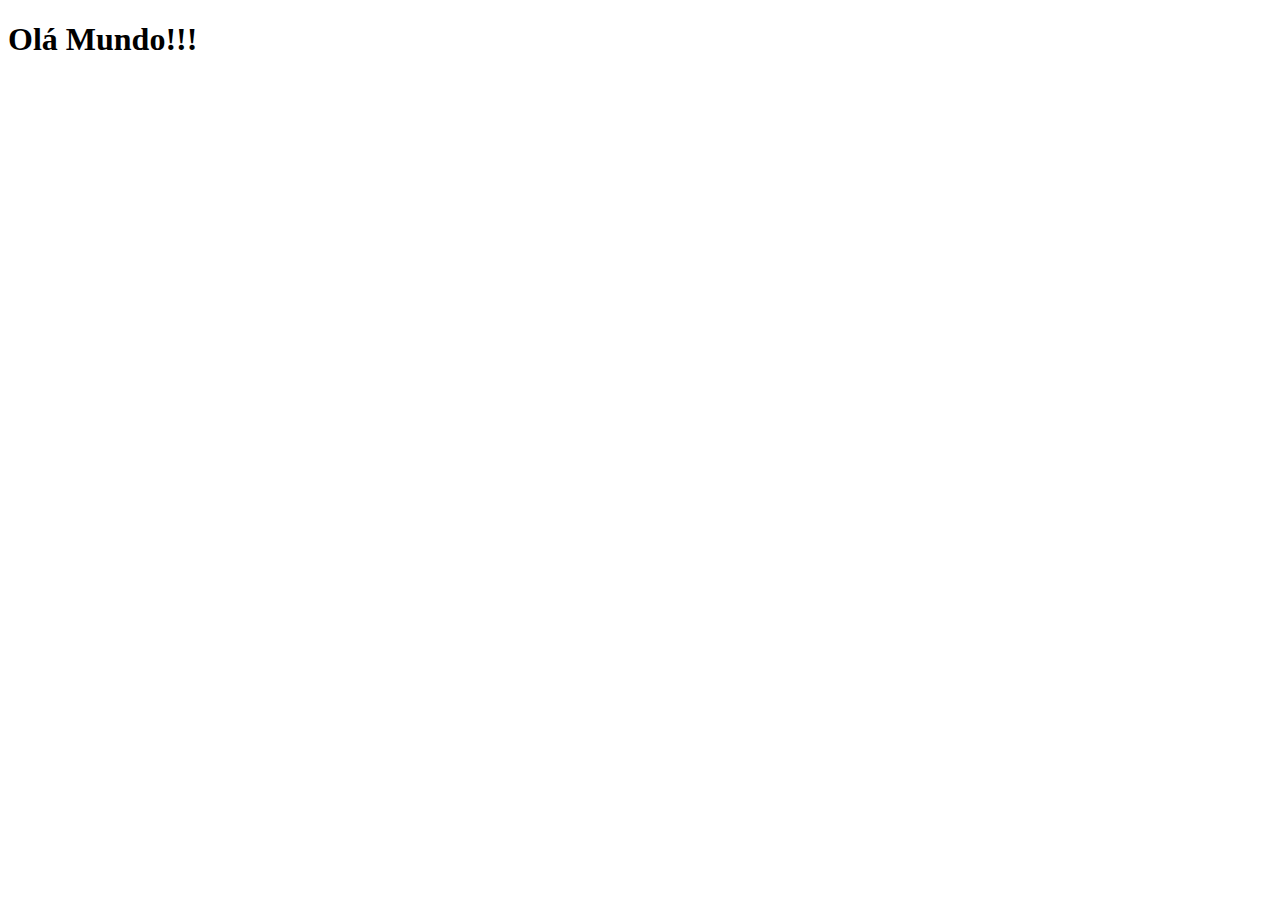
==== index.html @ f108d487 "criei a primeira pagina" ====
<!DOCTYPE html>
<html lang="pt-br">
<head>
    <meta charset="UTF-8">
    <meta http-equiv="X-UA-Compatible" content="IE=edge">
    <meta name="viewport" content="width=device-width, initial-scale=1.0">
    <link rel="shortcut icon" href="favicon.ico" type="image/x-icon">
    <title>Projetos Redes Sociais</title>

</head>
<body>
    <h1>Olá Mundo!!!</h1>
    
</body>
</html>
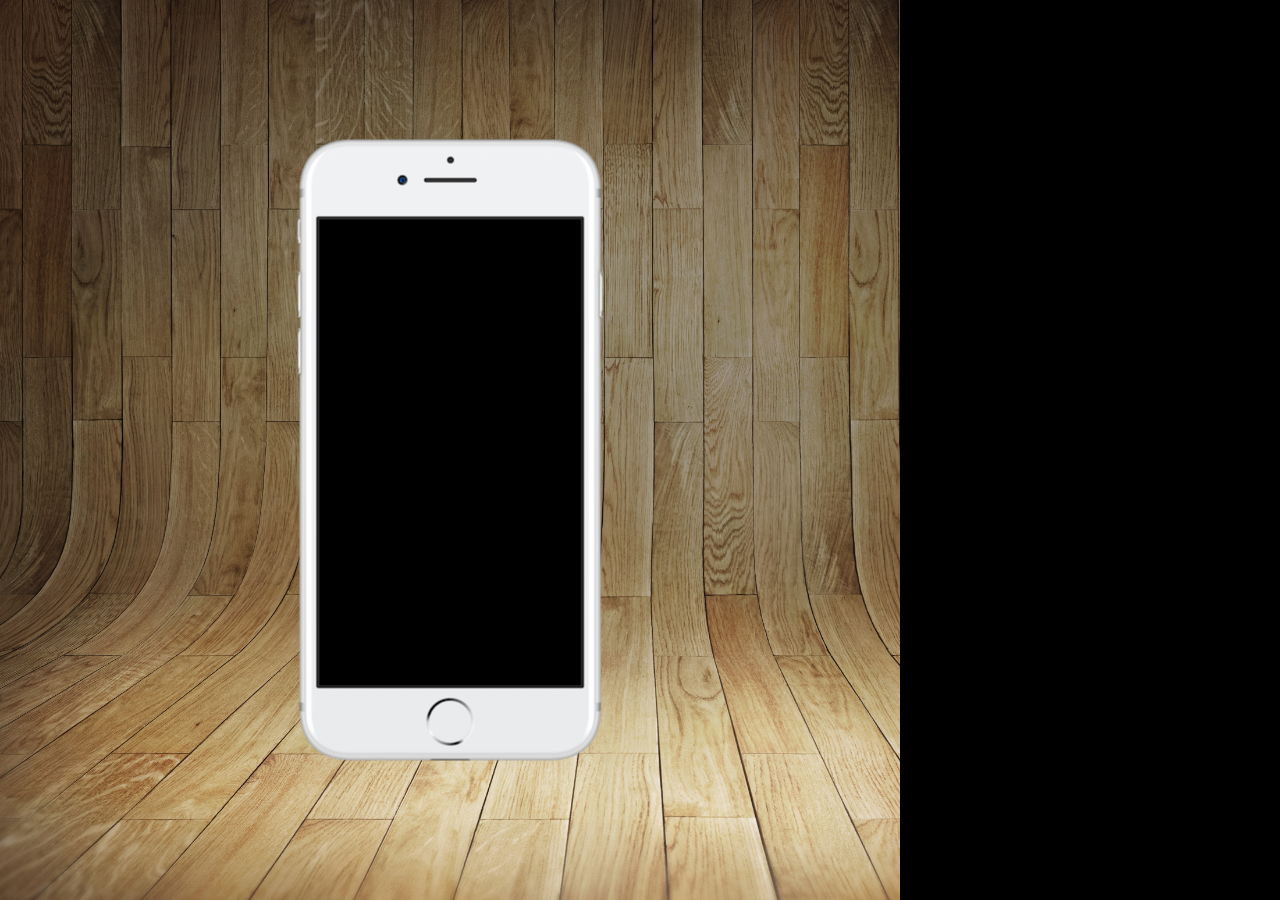
==== commit ecb56c22: "primeiro passos do projeto" ====
--- a/index.html
+++ b/index.html
@@ -5,11 +5,19 @@
     <meta http-equiv="X-UA-Compatible" content="IE=edge">
     <meta name="viewport" content="width=device-width, initial-scale=1.0">
     <link rel="shortcut icon" href="favicon.ico" type="image/x-icon">
+    <link rel="stylesheet" href="stylus/style.css">
     <title>Projetos Redes Sociais</title>
 
 </head>
 <body>
-    <h1>Olá Mundo!!!</h1>
+   <main>
+    <section id="telefone">
+
+    </section>
+    <section id="redes-sociais">
+
+    </section>
+   </main>
     
 </body>
 </html>--- a/stylus/style.css
+++ b/stylus/style.css
@@ -0,0 +1,32 @@
+@charset "utf-8";
+*{
+    margin: 0px;
+    padding: 0px;
+    font-family: Arial, Helvetica, sans-serif;
+}
+html, body{
+    height: 100vh;
+    width: 100vh;
+    background-color: black;
+}
+body{
+    background: url(../imagens/fundo-madeira.jpg) no-repeat top center;
+    background-size: cover;
+    background-attachment: fixed;
+
+}
+main{
+    height: 100vh;
+    position: relative;
+
+
+}
+section#telefone {
+    position: absolute;
+    top: 50%;
+    left: 50%;
+    transform: translate(-50%, -50%);
+    height: 627px;
+    width: 311px;
+    background: url("../imagens/frame-iphone.png") no-repeat;
+}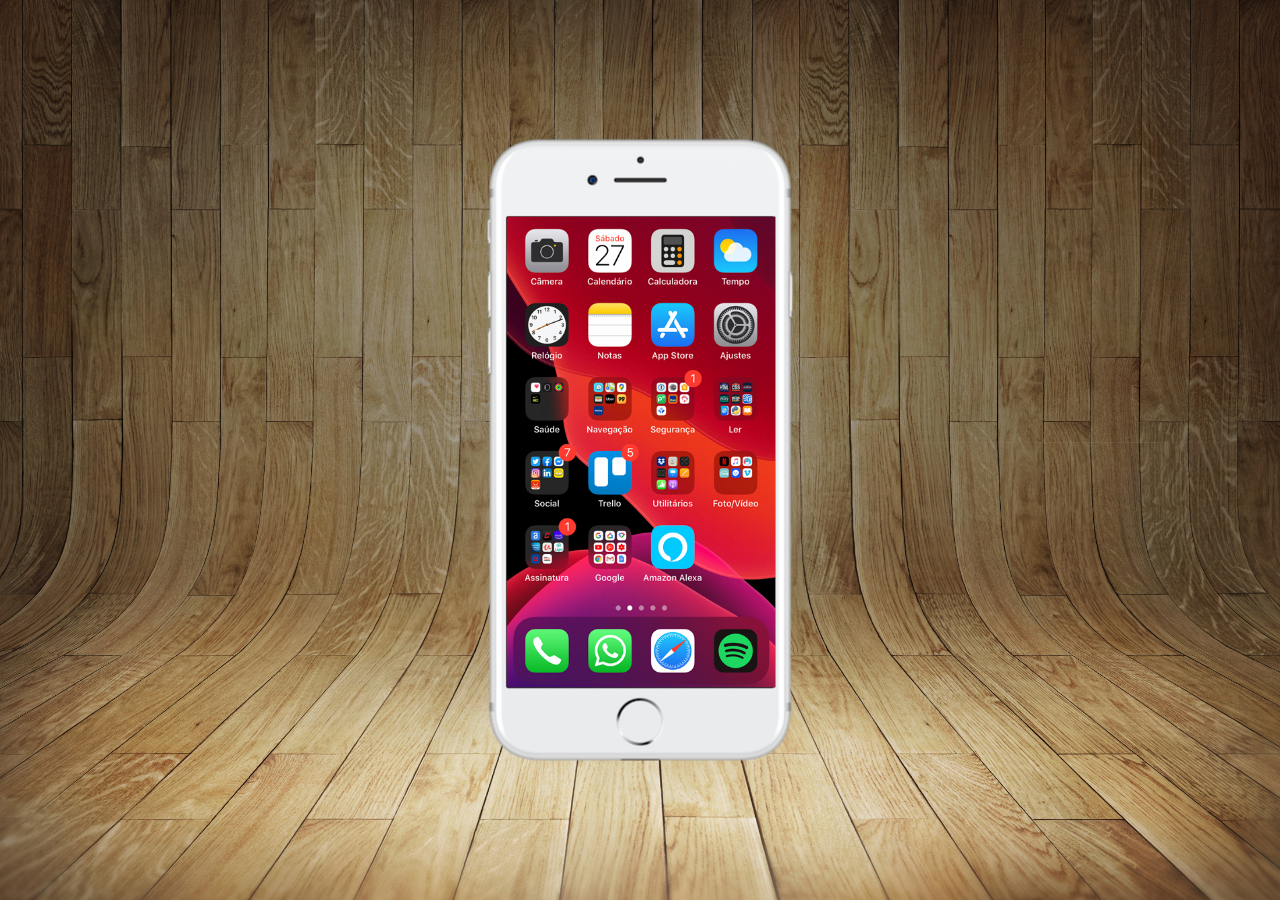
==== commit b0ebb745: "criei a tela home" ====
--- a/index.html
+++ b/index.html
@@ -12,7 +12,7 @@
 <body>
    <main>
     <section id="telefone">
-
+        <iframe src="home.html" name="tela" id="tela" frameborder="0"></iframe>
     </section>
     <section id="redes-sociais">
 
--- a/stylus/style.css
+++ b/stylus/style.css
@@ -6,7 +6,7 @@
 }
 html, body{
     height: 100vh;
-    width: 100vh;
+    width: 100vw;
     background-color: black;
 }
 body{
@@ -29,4 +29,11 @@
     height: 627px;
     width: 311px;
     background: url("../imagens/frame-iphone.png") no-repeat;
+}
+iframe#tela{
+    position: relative;
+    top: 80px;
+    left: 22px;
+    width: 269px;
+    height: 471px;
 }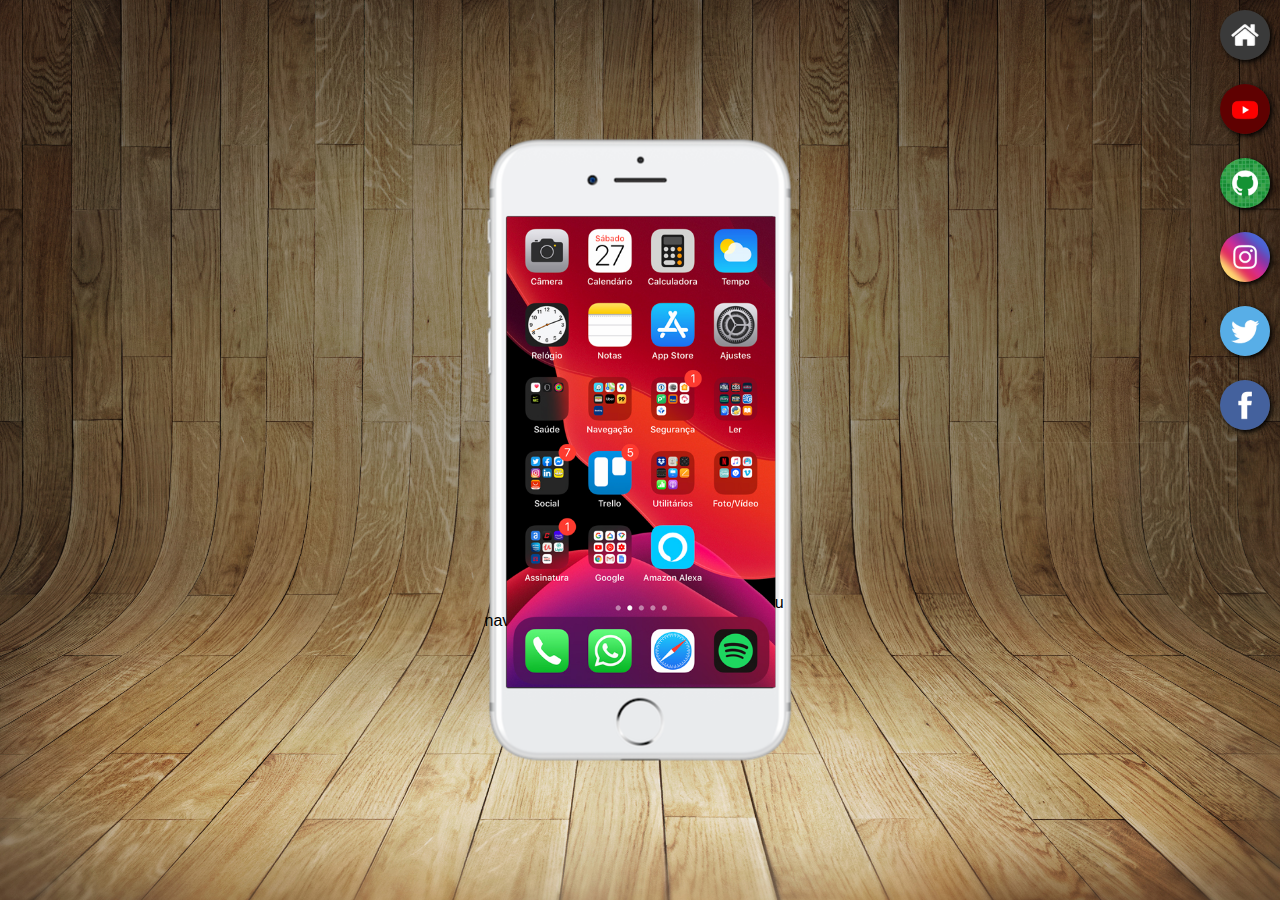
==== commit 5e35f695: "criando botoes e fazendo a animação" ====
--- a/index.html
+++ b/index.html
@@ -13,9 +13,15 @@
    <main>
     <section id="telefone">
         <iframe src="home.html" name="tela" id="tela" frameborder="0"></iframe>
+        seu navegador não é compatível com isso
     </section>
     <section id="redes-sociais">
-
+        <a href="#" target="tela"><img src="imagens/logo-home.jpg" alt="home"></a><br>
+        <a href="#" target="tela"><img src="imagens/logo-youtube.jpg" alt="youtube"></a><br>
+        <a href="#" target="tela"><img src="imagens/logo-github.jpg" alt="github"></a><br>
+        <a href="#" target="tela"><img src="imagens/logo-instagram.jpg" alt="instagram"></a><br>
+        <a href="#" target="tela"><img src="imagens/logo-twitter.jpg" alt="twitter"></a><br>
+        <a href="#" target="tela"><img src="imagens/logo-facebook.jpg" alt="facebook"></a>
     </section>
    </main>
     
--- a/stylus/style.css
+++ b/stylus/style.css
@@ -36,4 +36,24 @@
     left: 22px;
     width: 269px;
     height: 471px;
+}
+section#redes-sociais{
+    text-align: right;
+}
+
+section#redes-sociais  img{
+    width: 50px;
+    margin: 10px;
+    border-radius: 50%;
+    box-shadow: 2px 2px 5px black ;
+    box-sizing: border-box;
+    
+
+}
+
+section#redes-sociais img:hover{
+    border: 2px solid white;
+    transform: translate(-15px, -5px);
+    box-shadow: 5px 15px 10px black;
+    transition: transform 1s;
 }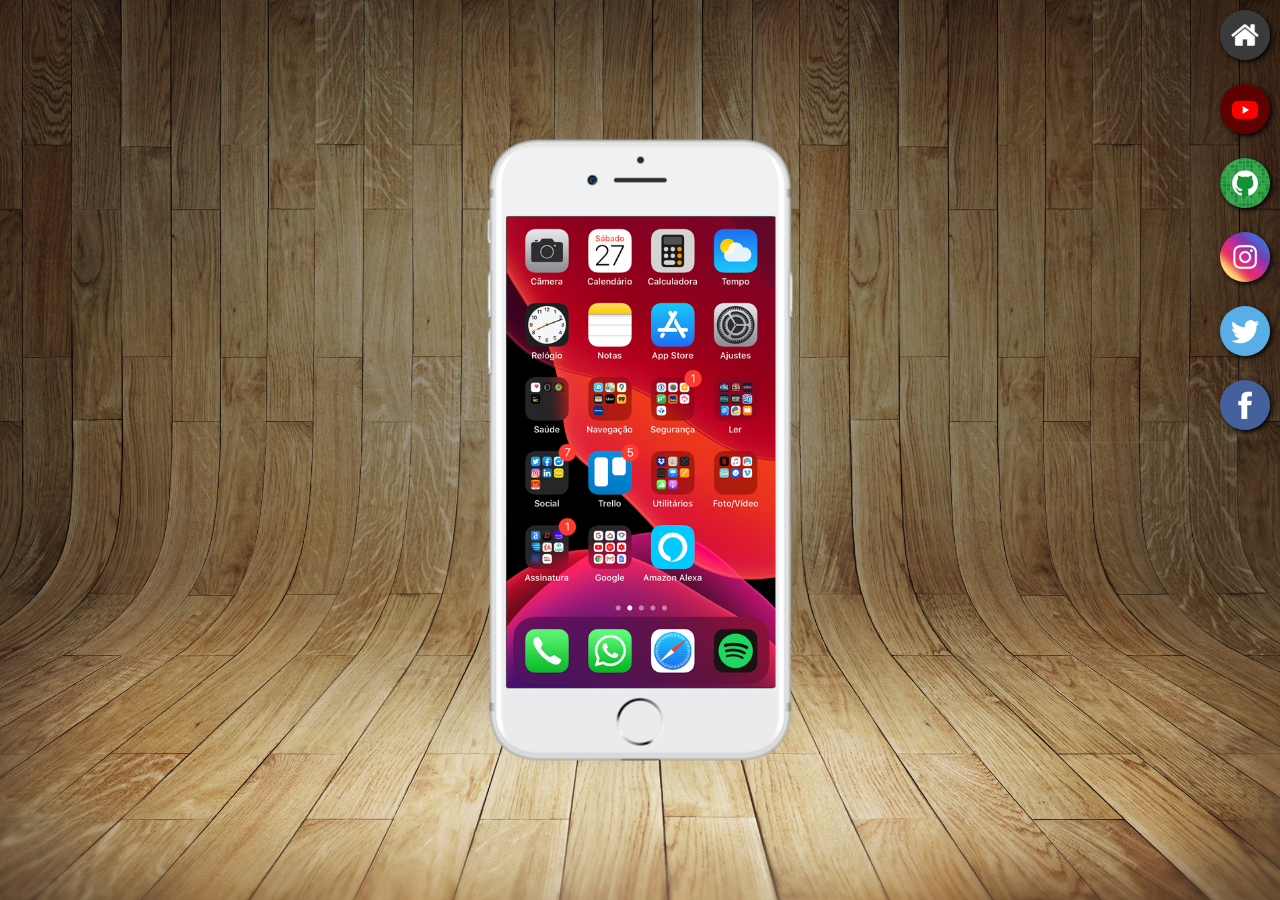
==== commit fe1cbf21: "finalizei o projeto de redes sociais" ====
--- a/index.html
+++ b/index.html
@@ -13,13 +13,13 @@
    <main>
     <section id="telefone">
         <iframe src="home.html" name="tela" id="tela" frameborder="0"></iframe>
-        seu navegador não é compatível com isso
+        
     </section>
     <section id="redes-sociais">
-        <a href="#" target="tela"><img src="imagens/logo-home.jpg" alt="home"></a><br>
-        <a href="#" target="tela"><img src="imagens/logo-youtube.jpg" alt="youtube"></a><br>
-        <a href="#" target="tela"><img src="imagens/logo-github.jpg" alt="github"></a><br>
-        <a href="#" target="tela"><img src="imagens/logo-instagram.jpg" alt="instagram"></a><br>
+        <a href="home.html" target="tela"><img src="imagens/logo-home.jpg" alt="home"></a><br>
+        <a href="youtube.html" target="tela"><img src="imagens/logo-youtube.jpg" alt="youtube"></a><br>
+        <a href="github.html" target="tela"><img src="imagens/logo-github.jpg" alt="github"></a><br>
+        <a href="instagram.html" target="tela"><img src="imagens/logo-instagram.jpg" alt="instagram"></a><br>
         <a href="#" target="tela"><img src="imagens/logo-twitter.jpg" alt="twitter"></a><br>
         <a href="#" target="tela"><img src="imagens/logo-facebook.jpg" alt="facebook"></a>
     </section>
